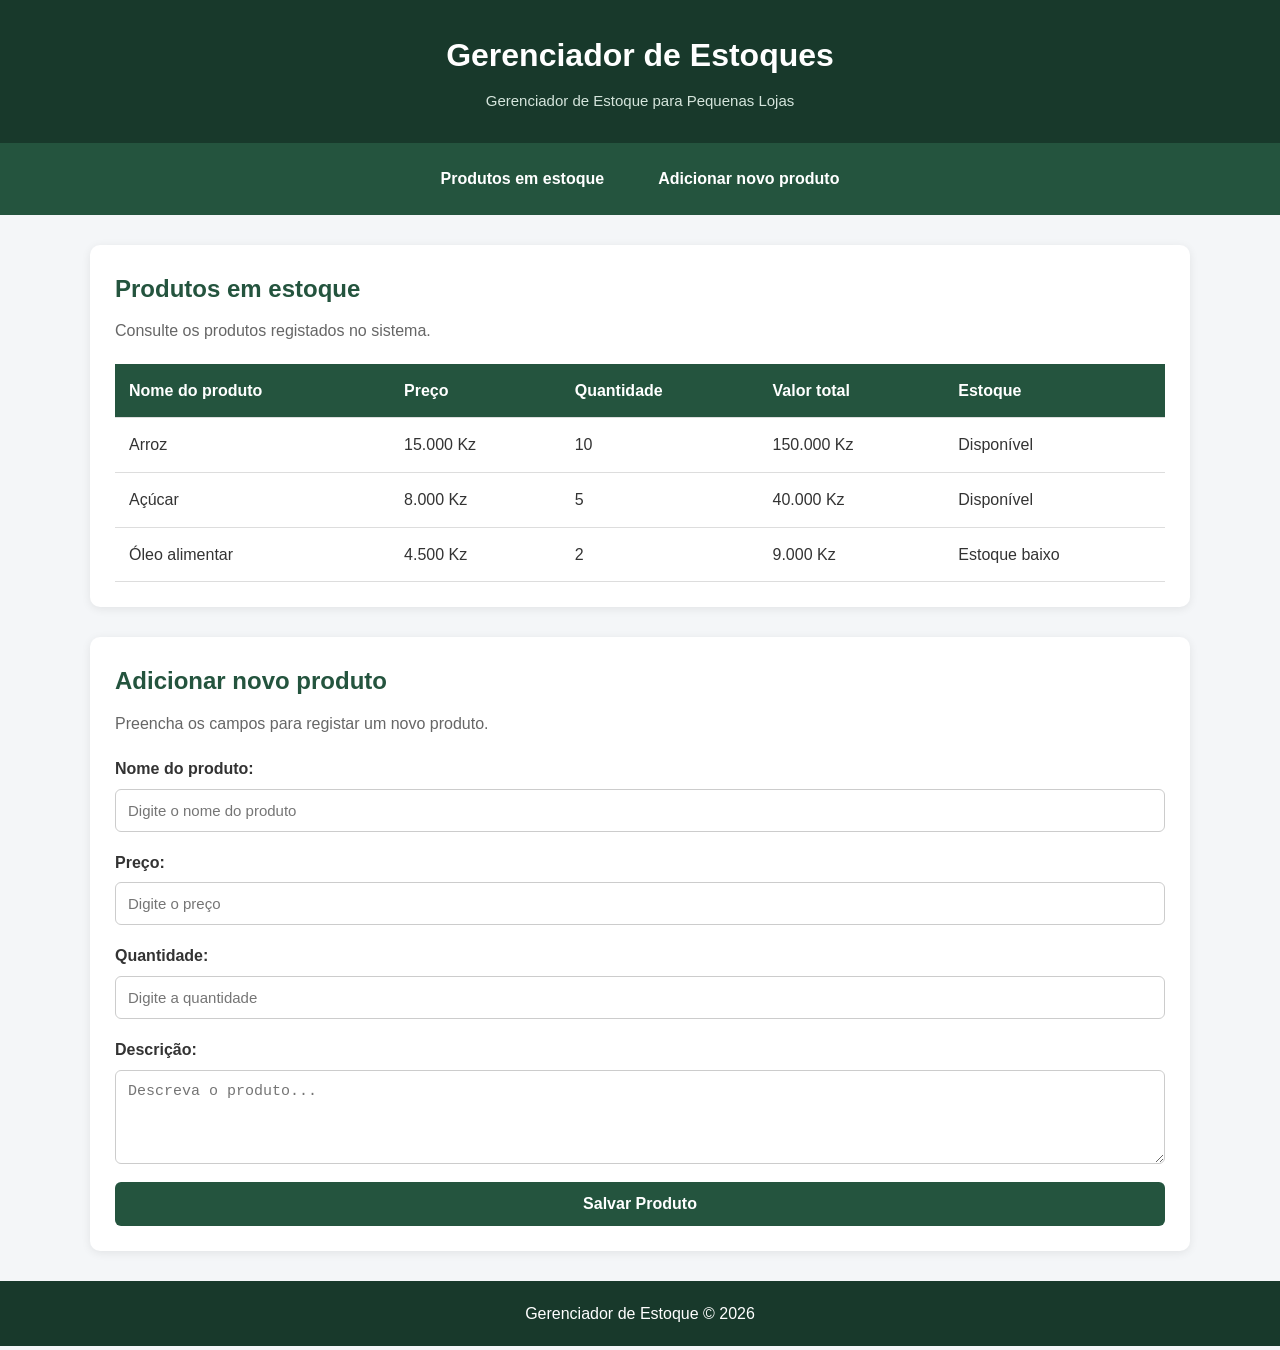
==== index.html @ d2fd7694 "Initial commit" ====
<!DOCTYPE html>
<html lang="pt">

<head>
<meta charset="UTF-8">
<meta name="viewport" content="width=device-width, initial-scale=1.0">

<title>Gerenciador de Estoque</title>
<link rel="stylesheet" href="style.css">
</head>

<body>
<header>
<h1>Gerenciador de Estoques</h1>
<p>Gerenciador de Estoque para Pequenas Lojas</p>
</header>

<nav>
<a href="#produtos">Produtos em estoque</a>

<a href="#adicionar">Adicionar novo produto</a>
</nav>

<main>

<section class="container" id="produtos">


<h2>Produtos em estoque</h2>

<p>Consulte os produtos registados no sistema.</p>

<table>

<thead>
<tr>
<th>Nome do produto</th>
<th>Preço</th>
<th>Quantidade</th>
<th>Valor total</th>
<th>Estoque</th>
</tr>
</thead>

<tbody>
<tr>
<td>Arroz</td>
<td>15.000 Kz</td>
<td>10</td>
<td>150.000 Kz</td>
<td>Disponível</td>
</tr>
<tr>
<td>Açúcar</td>
<td>8.000 Kz</td>

<td>5</td>
<td>40.000 Kz</td>
<td>Disponível</td>
</tr>

<tr>
<td>Óleo alimentar</td>
<td>4.500 Kz</td>
<td>2</td>
<td>9.000 Kz</td>
<td>Estoque baixo</td>
</tr>
</tbody>

</table>
</section>
<section class="container" id="adicionar">

<h2>Adicionar novo produto</h2>

<p>Preencha os campos para registar um novo produto.</p>

<form >
<div class="campo">

<label for="nome">Nome do produto:</label>

<input type="text" id="nome" name="nome" placeholder="Digite o nome do produto" required>
</div>

<div class="campo">

<label for="preco">Preço:</label>

<input type="number" id="preco" name="preco" placeholder="Digite o preço" min="0" step="0.01"required>
</div>

<div class="campo">
<label for="quantidade">Quantidade:</label>
<input
type="number"
id="quantidade"
name="quantidade"
placeholder="Digite a quantidade"
min="0"
required>
</div>
<div class="campo">
<label for="descricao">Descrição:</label>
<textarea
id="descricao"
name="descricao"
rows="4"
placeholder="Descreva o produto..."
></textarea>

</div>

<button type="submit">Salvar Produto</button>
</form>
</section>
</main>

<footer>

<p>Gerenciador de Estoque © 2026</p>

</footer>

</body>


</html>
---- style.css ----
/* =================================
CONFIGURAÇÕES GERAIS
================================= */

*{
margin: 0;
padding: 0;
box-sizing: border-box;
}

body {
font-family: Arial, Helvetica, sans-serif;
background-color: #f4f6f8;
color: #333;
line-height: 1.6;
}


/* =================================
2. CABEÇALHO
================================= */

header {
background-color: #18392b;
color: white;
text-align: center;
padding: 30px 20px;
}

header h1 {
font-size: 32px;
margin-bottom: 8px;
}

header p {
font-size: 15px;
color: #d5e5dc;

}


/* =================================
3. NAVEGAÇÃO
================================= */

nav {
background-color: #24543e;
display: flex;
justify-content: center;
gap: 30px;
padding: 15px;
}

nav a {
color: white;
text-decoration: none;
font-weight: bold;
padding: 8px 12px;
transition: 0.3s;
}

nav a:hover {
background-color: #367653;
border-radius: 5px;
}


/* =================================
4. CONTEÚDO PRINCIPAL
================================= */

main {
width: 90%;
max-width: 1100px;
margin: 30px auto;
}

/* =================================
5. CONTENT CONTAINERS
================================= */

.container {
background-color: white;
padding: 25px;
margin-bottom: 30px;
border-radius: 10px;
box-shadow: 0 2px 10px rgba(0, 0, 0, 0.08);
overflow-x: auto;
}

.container h2 {
color: #24543e;
margin-bottom: 10px;
}

.container p {
margin-bottom: 20px;

color: #666;
}


/* =================================
6. TABELA DE PRODUTOS
================================= */

table {
width: 100%;
border-collapse: collapse;
min-width: 600px;
}

thead {
background-color: #24543e;
color: white;
}

th, td {

padding: 14px;
text-align: left;
border-bottom: 1px solid #ddd;
}

tbody tr:hover {
background-color: #f0f7f2;
}


/* =================================
7. FORMULÁRIO
================================= */

form {
display: flex;
flex-direction: column;
gap: 18px;
}

.campo {
display: flex;
flex-direction: column;
gap: 7px;
}

label {
font-weight: bold;
color: #333;
}

input, textarea {
width: 100%;
padding: 12px;
border: 1px solid #ccc;
border-radius: 6px;
font-size: 15px;
outline: none;
}

input:focus, textarea:focus {
border-color: #24543e;
box-shadow: 0 0 4px rgba(36, 84, 62, 0.3);
}

textarea {
resize: vertical;
}


/* =================================
8. BOTÃO
================================= */

button {
background-color: #24543e;
color: white;
border: none;
padding: 13px;
border-radius: 6px;

font-size: 16px;
font-weight: bold;
cursor: pointer;
transition: 0.3s;
}

button:hover {
background-color: #18392b;
}


/* =================================
9. RODAPÉ
================================= */

footer {
background-color: #18392b;
color: white;
text-align: center;
padding: 20px;

}


/* =================================
10. RESPONSIVIDADE
================================= */

@media (max-width: 600px) {

header h1 {
font-size: 25px;
}

nav {
flex-direction: column;
align-items: center;
gap: 8px;
}

main {

width: 95%;
margin: 20px auto;
}

.container {
padding: 15px;
}

.container h2 {
font-size: 20px;
}

}
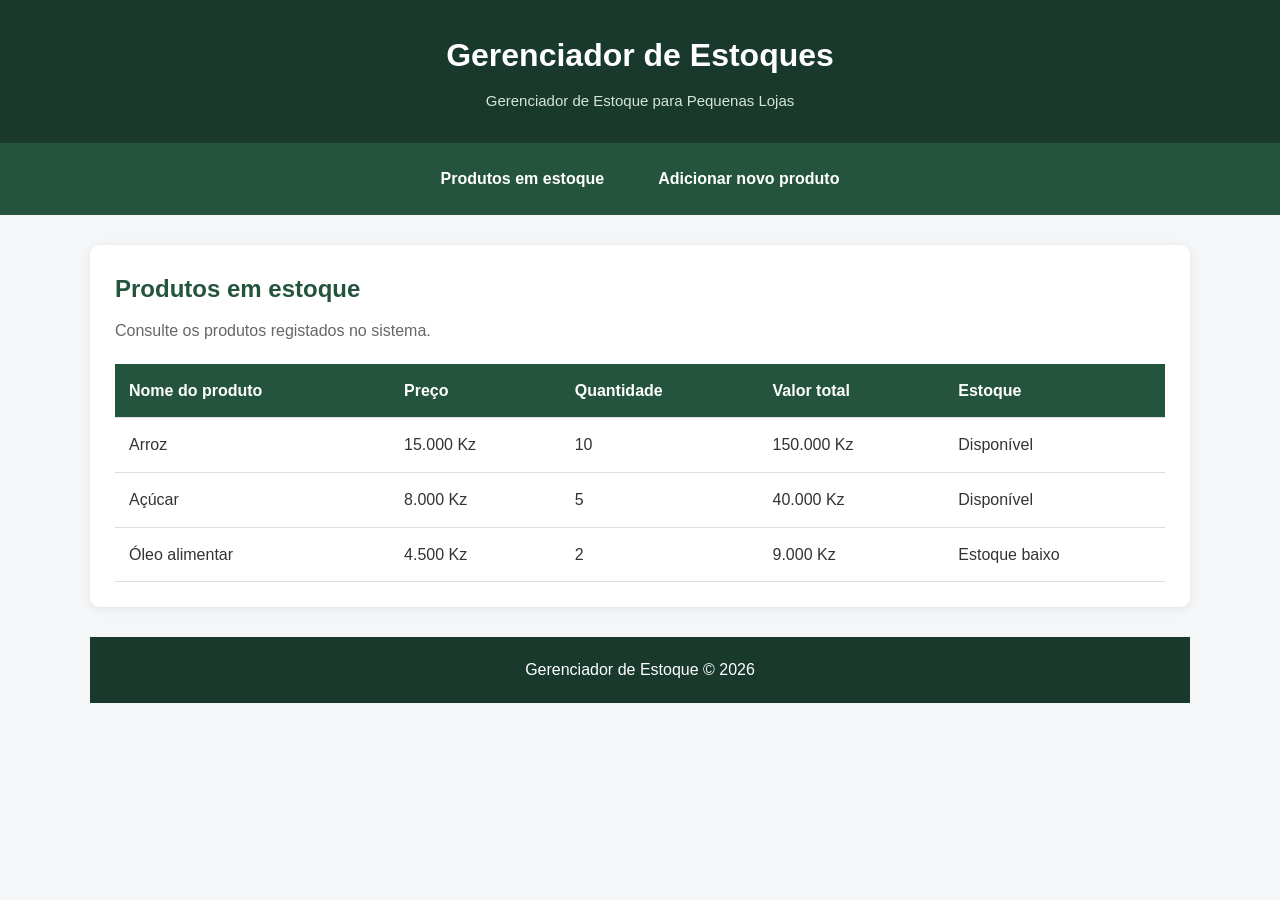
==== commit 6fb2581f: "Mudando a navegacao produto em pagina" ====
--- a/index.html
+++ b/index.html
@@ -18,7 +18,7 @@
 <nav>
 <a href="#produtos">Produtos em estoque</a>
 
-<a href="#adicionar">Adicionar novo produto</a>
+<a href="pag001.html ">Adicionar novo produto</a>
 </nav>
 
 <main>
@@ -70,52 +70,6 @@
 
 </table>
 </section>
-<section class="container" id="adicionar">
-
-<h2>Adicionar novo produto</h2>
-
-<p>Preencha os campos para registar um novo produto.</p>
-
-<form >
-<div class="campo">
-
-<label for="nome">Nome do produto:</label>
-
-<input type="text" id="nome" name="nome" placeholder="Digite o nome do produto" required>
-</div>
-
-<div class="campo">
-
-<label for="preco">Preço:</label>
-
-<input type="number" id="preco" name="preco" placeholder="Digite o preço" min="0" step="0.01"required>
-</div>
-
-<div class="campo">
-<label for="quantidade">Quantidade:</label>
-<input
-type="number"
-id="quantidade"
-name="quantidade"
-placeholder="Digite a quantidade"
-min="0"
-required>
-</div>
-<div class="campo">
-<label for="descricao">Descrição:</label>
-<textarea
-id="descricao"
-name="descricao"
-rows="4"
-placeholder="Descreva o produto..."
-></textarea>
-
-</div>
-
-<button type="submit">Salvar Produto</button>
-</form>
-</section>
-</main>
 
 <footer>
 
@@ -123,7 +77,4 @@
 
 </footer>
 
-</body>
-
-
 </html>
--- a/style.css
+++ b/style.css
@@ -11,6 +11,7 @@
 
 body {
 font-family: Arial, Helvetica, sans-serif;
+font-weight: lighter;
 background-color: #f4f6f8;
 color: #333;
 line-height: 1.6;
